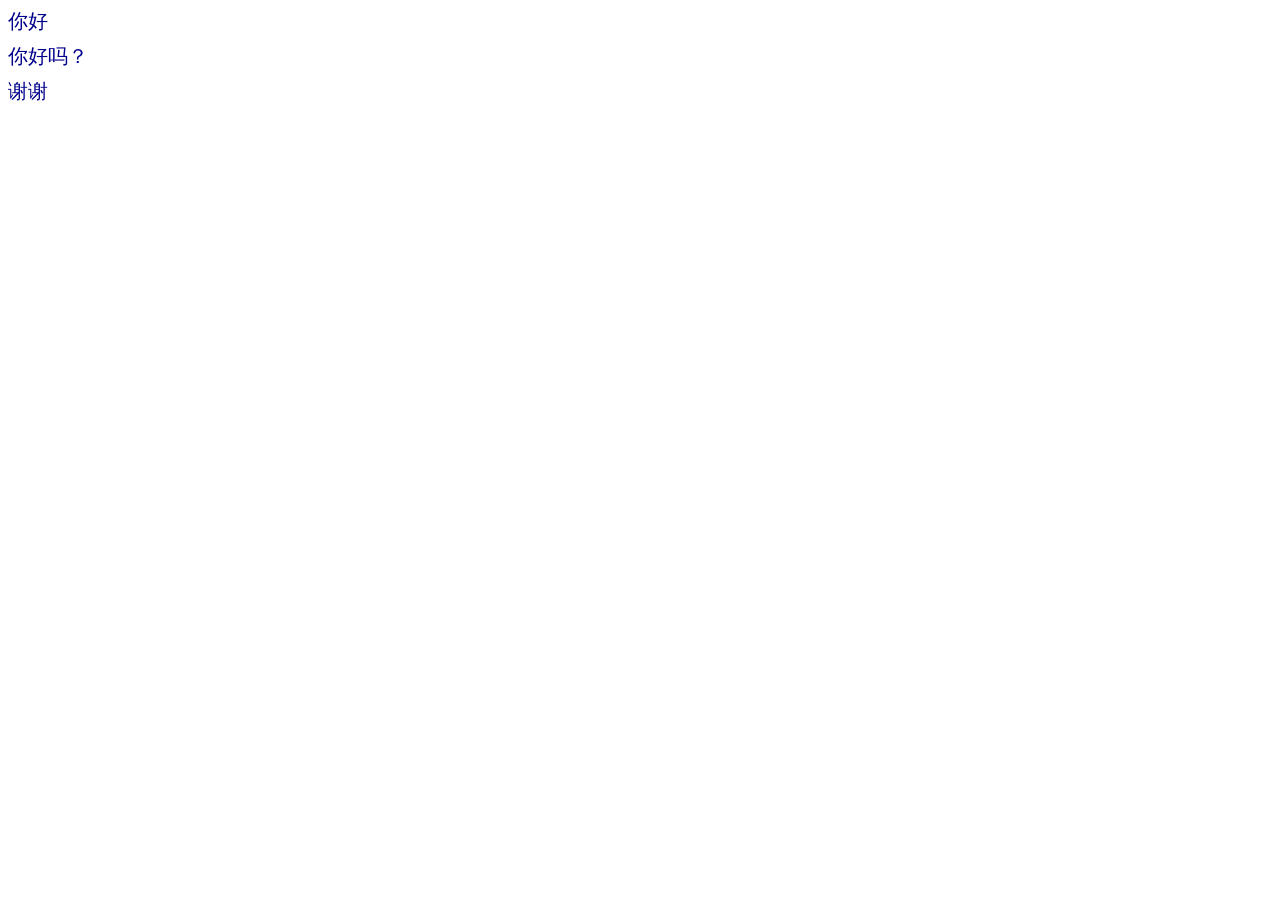
==== Chinesisch.html @ e9185527 "Add files via upload" ====
<!DOCTYPE html>
<html>
<head>
<meta charset="UTF-8">
<style>
.word {
  cursor: pointer;
  color: darkblue;
  font-size: 20px;
  margin: 8px 0;
}
.word:hover {
  color: red;
}
</style>
</head>

<body>

<div class="word" onclick="speak(this.innerText)">
你好
</div>

<div class="word" onclick="speak(this.innerText)">
你好吗？
</div>

<div class="word" onclick="speak(this.innerText)">
谢谢
</div>

<script>
function speak(text) {
  const msg = new SpeechSynthesisUtterance(text);
  msg.lang = 'zh-CN';
  speechSynthesis.cancel();
  speechSynthesis.speak(msg);
}
</script>

</body>
</html>
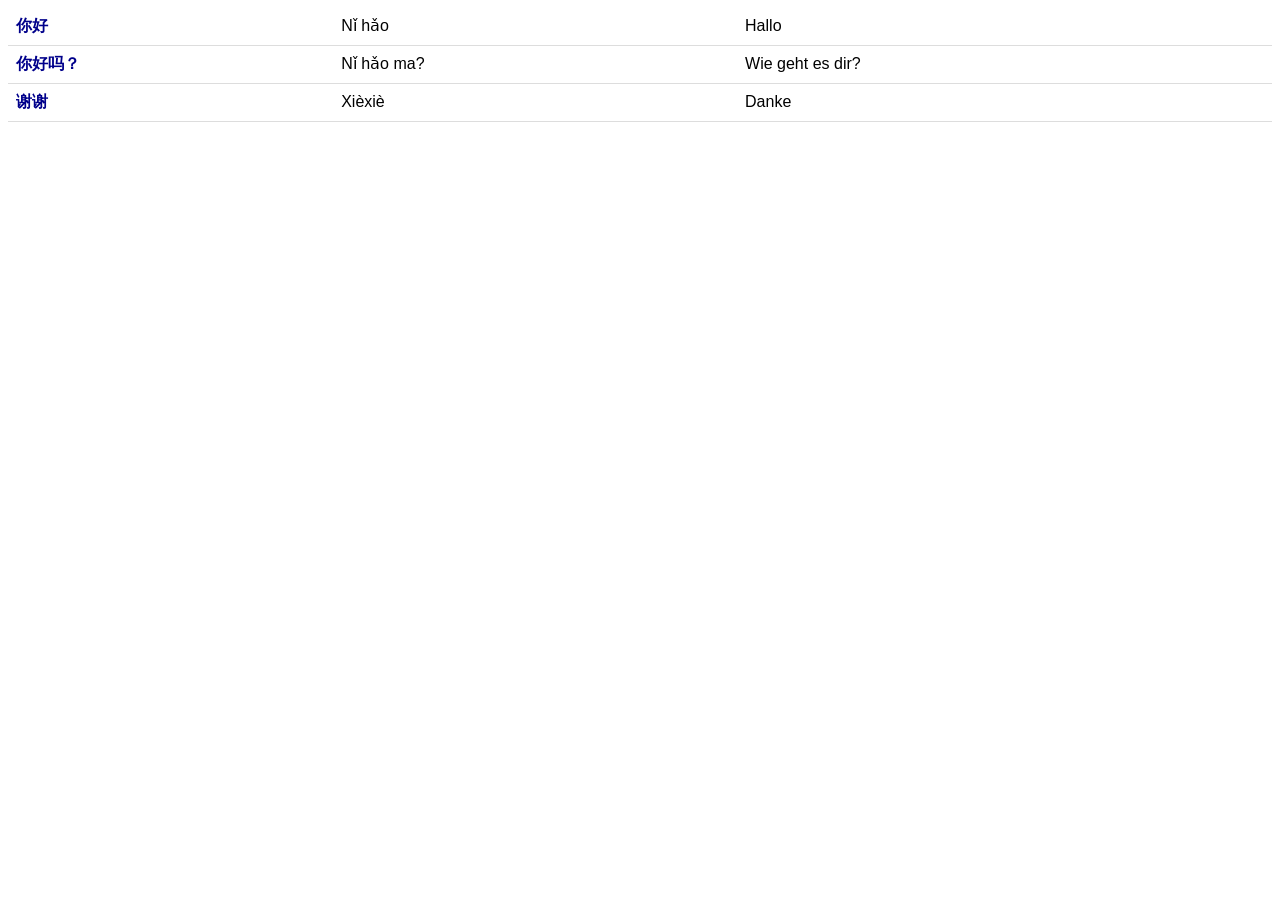
==== commit 757b6417: "index.html" ====
--- a/Chinesisch.html
+++ b/Chinesisch.html
@@ -2,41 +2,86 @@
 <html>
 <head>
 <meta charset="UTF-8">
+
 <style>
-.word {
+body {
+  font-family: Arial, sans-serif;
+}
+
+.table {
+  display: table;
+  border-collapse: collapse;
+  width: 100%;
+}
+
+.row {
+  display: table-row;
+}
+
+.cell {
+  display: table-cell;
+  padding: 8px;
+  border-bottom: 1px solid #ddd;
+}
+
+.chinese {
   cursor: pointer;
   color: darkblue;
-  font-size: 20px;
-  margin: 8px 0;
+  font-weight: bold;
 }
-.word:hover {
+
+.chinese:hover {
   color: red;
+}
+
+.speaking {
+  color: green !important;
 }
 </style>
 </head>
 
 <body>
 
-<div class="word" onclick="speak(this.innerText)">
-你好
-</div>
+<div class="table">
 
-<div class="word" onclick="speak(this.innerText)">
-你好吗？
-</div>
+  <div class="row">
+    <div class="cell chinese" onclick="speak(this)">你好</div>
+    <div class="cell">Nǐ hǎo</div>
+    <div class="cell">Hallo</div>
+  </div>
 
-<div class="word" onclick="speak(this.innerText)">
-谢谢
+  <div class="row">
+    <div class="cell chinese" onclick="speak(this)">你好吗？</div>
+    <div class="cell">Nǐ hǎo ma?</div>
+    <div class="cell">Wie geht es dir?</div>
+  </div>
+
+  <div class="row">
+    <div class="cell chinese" onclick="speak(this)">谢谢</div>
+    <div class="cell">Xièxiè</div>
+    <div class="cell">Danke</div>
+  </div>
+
 </div>
 
 <script>
-function speak(text) {
+function speak(element) {
+  const text = element.innerText;
+
   const msg = new SpeechSynthesisUtterance(text);
   msg.lang = 'zh-CN';
+
   speechSynthesis.cancel();
+
+  element.classList.add("speaking");
+
+  msg.onend = function() {
+    element.classList.remove("speaking");
+  };
+
   speechSynthesis.speak(msg);
 }
 </script>
 
 </body>
-</html>+</html>
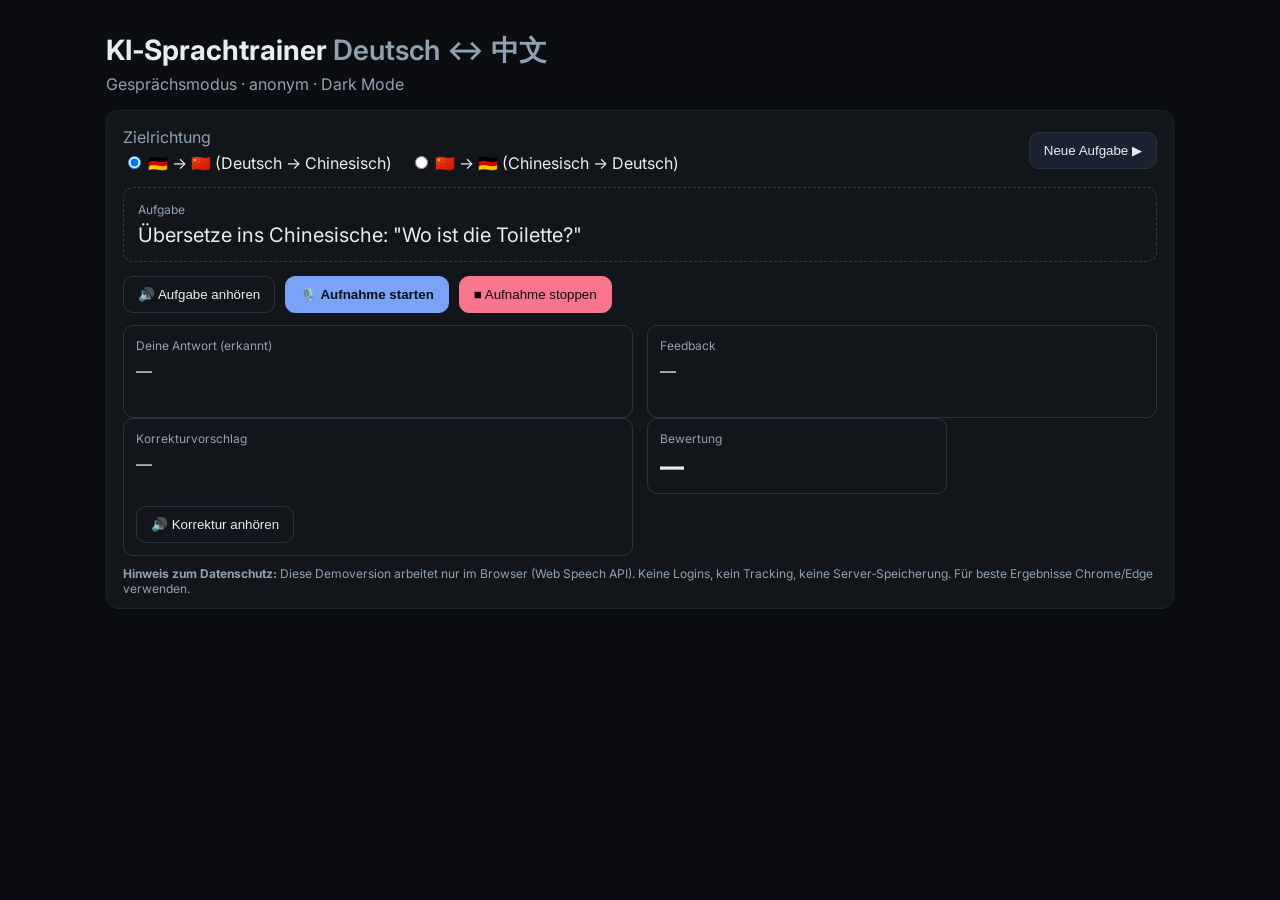
==== commit 966c24bb: "Update Chinesisch.html" ====
--- a/Chinesisch.html
+++ b/Chinesisch.html
@@ -1,87 +1,78 @@
 <!DOCTYPE html>
-<html>
+<html lang="de">
 <head>
-<meta charset="UTF-8">
+  <meta charset="UTF-8" />
+  <meta name="viewport" content="width=device-width, initial-scale=1.0" />
+  <title>KI‑Sprachtrainer: Deutsch ↔ Chinesisch</title>
+  <link rel="preconnect" href="https://fonts.googleapis.com">
+  <link rel="preconnect" href="https://fonts.gstatic.com" crossorigin>
+  <link href="https://fonts.googleapis.com/css2?family=Inter:wght@400;600;800&display=swap" rel="stylesheet">
+  <link rel="stylesheet" href="assets/css/style.css" />
+</head>
+<body>
+  <main class="container">
+    <header>
+      <h1>KI‑Sprachtrainer <span class="muted">Deutsch ↔ 中文</span></h1>
+      <p class="subtitle">Gesprächsmodus · anonym · Dark Mode</p>
+    </header>
 
-<style>
-body {
-  font-family: Arial, sans-serif;
-}
+    <section class="card">
+      <div class="row">
+        <div class="col">
+          <label class="lbl">Zielrichtung</label>
+          <div class="radio-row">
+            <label><input type="radio" name="mode" value="de2zh" checked> 🇩🇪 → 🇨🇳 (Deutsch → Chinesisch)</label>
+            <label><input type="radio" name="mode" value="zh2de"> 🇨🇳 → 🇩🇪 (Chinesisch → Deutsch)</label>
+          </div>
+        </div>
+        <div class="col right">
+          <button id="btnNext" class="btn">Neue Aufgabe ▶</button>
+        </div>
+      </div>
 
-.table {
-  display: table;
-  border-collapse: collapse;
-  width: 100%;
-}
+      <div class="prompt-box" id="promptBox">
+        <div class="prompt-label">Aufgabe</div>
+        <div class="prompt" id="promptText">Klicke auf „Neue Aufgabe“.</div>
+      </div>
 
-.row {
-  display: table-row;
-}
+      <div class="controls">
+        <button id="btnSpeakPrompt" class="btn ghost" title="Aufgabe vorlesen">🔊 Aufgabe anhören</button>
+        <button id="btnMic" class="btn primary" title="Antwort sprechen (Push‑to‑Talk)">🎙️ Aufnahme starten</button>
+        <button id="btnStop" class="btn danger" title="Aufnahme stoppen" disabled>■ Aufnahme stoppen</button>
+      </div>
 
-.cell {
-  display: table-cell;
-  padding: 8px;
-  border-bottom: 1px solid #ddd;
-}
+      <div class="result">
+        <div class="result-col">
+          <div class="box">
+            <div class="box-title">Deine Antwort (erkannt)</div>
+            <div id="heardText" class="box-content">—</div>
+          </div>
+          <div class="box">
+            <div class="box-title">Korrekturvorschlag</div>
+            <div id="correctionText" class="box-content">—</div>
+            <div class="box-actions">
+              <button id="btnPlayCorrection" class="btn ghost">🔊 Korrektur anhören</button>
+            </div>
+          </div>
+        </div>
+        <div class="result-col">
+          <div class="box">
+            <div class="box-title">Feedback</div>
+            <div id="feedbackText" class="box-content friendly">—</div>
+          </div>
+          <div class="box small">
+            <div class="box-title">Bewertung</div>
+            <div id="scoreText" class="score">—</div>
+          </div>
+        </div>
+      </div>
 
-.chinese {
-  cursor: pointer;
-  color: darkblue;
-  font-weight: bold;
-}
+      <footer class="note">
+        <strong>Hinweis zum Datenschutz:</strong> Diese Demoversion arbeitet nur im Browser (Web Speech API). Keine Logins, kein Tracking, keine Server‑Speicherung. Für beste Ergebnisse Chrome/Edge verwenden.
+      </footer>
+    </section>
+  </main>
 
-.chinese:hover {
-  color: red;
-}
-
-.speaking {
-  color: green !important;
-}
-</style>
-</head>
-
-<body>
-
-<div class="table">
-
-  <div class="row">
-    <div class="cell chinese" onclick="speak(this)">你好</div>
-    <div class="cell">Nǐ hǎo</div>
-    <div class="cell">Hallo</div>
-  </div>
-
-  <div class="row">
-    <div class="cell chinese" onclick="speak(this)">你好吗？</div>
-    <div class="cell">Nǐ hǎo ma?</div>
-    <div class="cell">Wie geht es dir?</div>
-  </div>
-
-  <div class="row">
-    <div class="cell chinese" onclick="speak(this)">谢谢</div>
-    <div class="cell">Xièxiè</div>
-    <div class="cell">Danke</div>
-  </div>
-
-</div>
-
-<script>
-function speak(element) {
-  const text = element.innerText;
-
-  const msg = new SpeechSynthesisUtterance(text);
-  msg.lang = 'zh-CN';
-
-  speechSynthesis.cancel();
-
-  element.classList.add("speaking");
-
-  msg.onend = function() {
-    element.classList.remove("speaking");
-  };
-
-  speechSynthesis.speak(msg);
-}
-</script>
-
+  <script src="assets/js/app.js"></script>
 </body>
 </html>
--- a/assets/css/style.css
+++ b/assets/css/style.css
@@ -0,0 +1,35 @@
+/* Dark theme */
+:root{
+  --bg:#0b0d10; --card:#12161b; --muted:#8fa1b3; --text:#e6edf3; --accent:#7aa2f7; --danger:#f7768e; --ok:#9ece6a; --warn:#e0af68;
+}
+*{box-sizing:border-box}
+html,body{margin:0;padding:0;background:var(--bg);color:var(--text);font-family:Inter,system-ui,-apple-system,Segoe UI,Roboto,"Helvetica Neue",Arial,sans-serif}
+.container{max-width:1100px;margin:32px auto;padding:0 16px}
+header h1{margin:0 0 4px 0;font-size:28px}
+.muted{color:var(--muted);font-weight:600}
+.subtitle{margin:0 0 16px 0;color:var(--muted)}
+.card{background:var(--card);border:1px solid #1e2530;border-radius:12px;padding:16px 16px 12px}
+.row{display:flex;gap:16px;align-items:center;justify-content:space-between}
+.lbl{display:block;margin-bottom:6px;color:var(--muted)}
+.radio-row{display:flex;gap:18px}
+.col.right{text-align:right}
+.btn{background:#1b2330;color:var(--text);border:1px solid #293241;padding:10px 14px;border-radius:10px;cursor:pointer}
+.btn:hover{border-color:#3b4a61}
+.btn.primary{background:var(--accent);border-color:var(--accent);color:#081018;font-weight:700}
+.btn.danger{background:var(--danger);border-color:var(--danger);color:#100a0a}
+.btn.ghost{background:transparent}
+.prompt-box{margin:14px 0;padding:14px;border:1px dashed #303b49;border-radius:10px}
+.prompt-label{color:var(--muted);font-size:12px;margin-bottom:6px}
+.prompt{font-size:20px}
+.controls{display:flex;gap:10px;flex-wrap:wrap;margin:12px 0}
+.result{display:grid;grid-template-columns:1fr 1fr;gap:14px}
+.box{border:1px solid #283344;border-radius:10px;padding:12px}
+.box.small{max-width:300px}
+.box-title{color:var(--muted);font-size:12px;margin-bottom:6px}
+.box-content{min-height:46px;line-height:1.5}
+.box-actions{margin-top:8px}
+.friendly{white-space:pre-wrap}
+.score{font-size:24px;font-weight:800}
+.note{margin-top:10px;color:var(--muted);font-size:12px}
+@media(max-width:900px){.result{grid-template-columns:1fr}}
+
